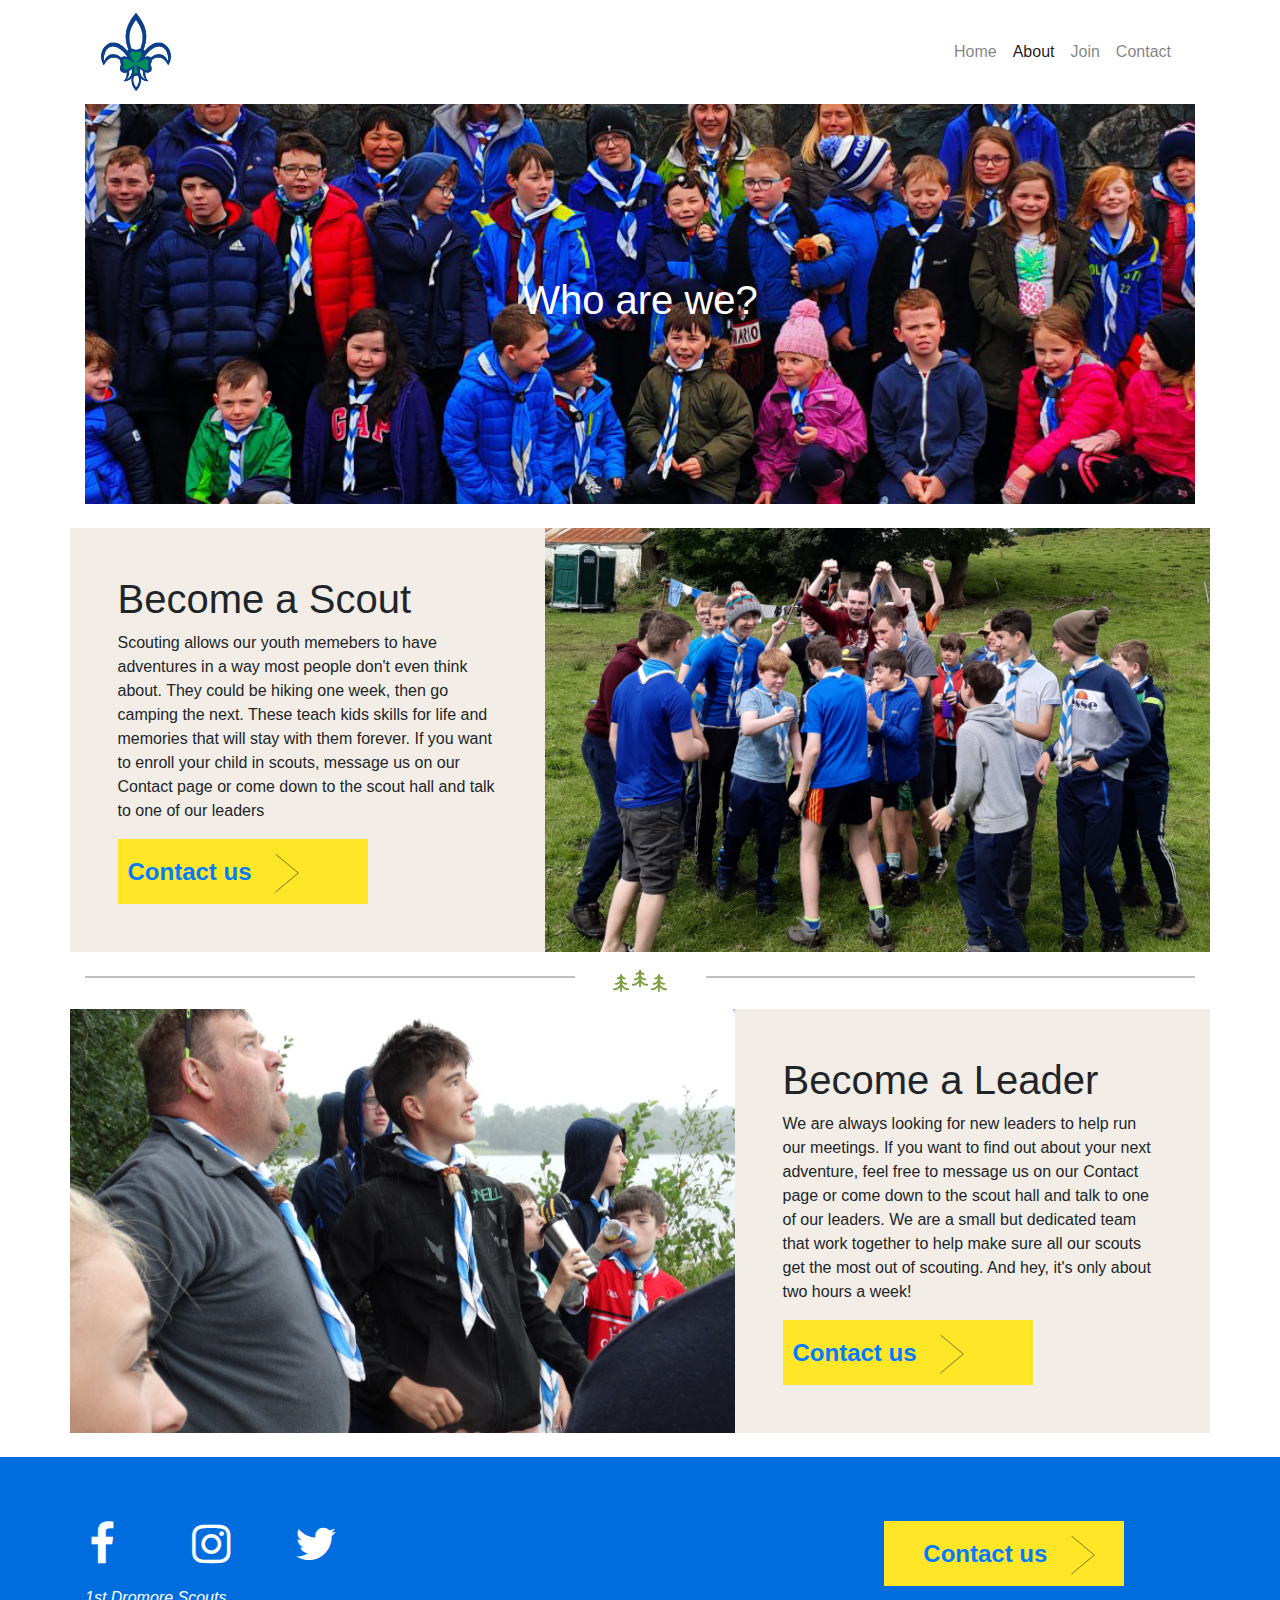
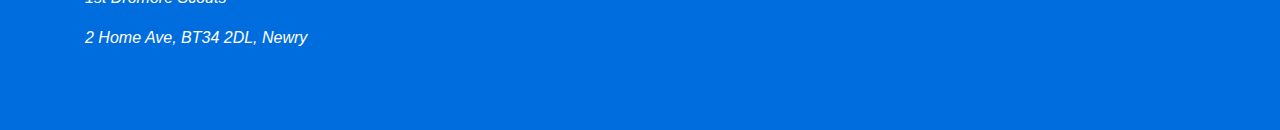
==== about.html @ 3bf7286e "Created contact page and made the about,contact and join page have the same layout" ====
<!DOCTYPE html>
<html lang='en'>

<head>
  <meta charset='UTF-8' />
  <meta name="viewport" content="width=device-width, initial-scale=1.0">
  <title>About</title>
  <!--Bootstrap-->
  <link rel="stylesheet" href="https://maxcdn.bootstrapcdn.com/bootstrap/4.0.0/css/bootstrap.min.css"
    integrity="sha384-Gn5384xqQ1aoWXA+058RXPxPg6fy4IWvTNh0E263XmFcJlSAwiGgFAW/dAiS6JXm" crossorigin="anonymous">
  <script src="https://code.jquery.com/jquery-3.2.1.slim.min.js"
    integrity="sha384-KJ3o2DKtIkvYIK3UENzmM7KCkRr/rE9/Qpg6aAZGJwFDMVNA/GpGFF93hXpG5KkN"
    crossorigin="anonymous"></script>
  <script src="https://cdnjs.cloudflare.com/ajax/libs/popper.js/1.12.9/umd/popper.min.js"
    integrity="sha384-ApNbgh9B+Y1QKtv3Rn7W3mgPxhU9K/ScQsAP7hUibX39j7fakFPskvXusvfa0b4Q"
    crossorigin="anonymous"></script>
  <script src="https://maxcdn.bootstrapcdn.com/bootstrap/4.0.0/js/bootstrap.min.js"
    integrity="sha384-JZR6Spejh4U02d8jOt6vLEHfe/JQGiRRSQQxSfFWpi1MquVdAyjUar5+76PVCmYl"
    crossorigin="anonymous"></script>
  <link rel="stylesheet" href="https://cdnjs.cloudflare.com/ajax/libs/font-awesome/4.7.0/css/font-awesome.min.css">
  <link rel='stylesheet' href='styles.css' />


</head>

<body>
  <section class="container">
    <!-- Navbar -->
    <nav class="navbar navbar-expand-lg navbar-light">
      <a class="navbar-brand" href="#">
        <img class="img-fluid" width="70px" src="images/scout-logo.png" />
      </a>

      <button class="navbar-toggler" type="button" data-toggle="collapse" data-target="#navbarSupportedContent"
        aria-controls="navbarSupportedContent" aria-expanded="false" aria-label="Toggle navigation">
        <span class="navbar-toggler-icon"></span>
      </button>

      <div class="collapse navbar-collapse navbar-right" id="navbarSupportedContent">
        <ul class="navbar-nav ml-auto">
          <li class="nav-item">
            <a class="nav-link" href="./index.html">Home</a>
          </li>
          <li class="nav-item">
            <a class="nav-link active" href="./about.html">About</a>
          </li>
          <li class="nav-item">
            <a class="nav-link" href="./join.html">Join</a>
          </li>
          <li class="nav-item">
              <a class="nav-link" href="./contact.html">Contact</a>
            </li>
        </ul>
      </div>
    </nav>
  </section>

  <section class="container">
    <div class="hero-image" style="background-image: url('images/carousel/cub-beaver-group-resize2.png');">
      <div class="hero-text">
        <h1>Who are we?</h1>
      </div>
    </div>
  </section>

</br>

  
<section class="container">
    <div class="row">
      <div class="col-sm-12 col-md-5  card-content">
        <main>
          <h1>Become a Scout</h1>
          <p>Scouting allows our youth memebers to have adventures in a way most people
            don't even
            think about. They could be hiking one week, then go camping the next. These teach kids skills for life
            and memories that will stay with them forever. If you want to enroll your child in scouts, message us on
            our Contact page or come down to the scout hall and talk to one of our leaders</p>
          <a class="contact-button" style="width:250px;height:65px" href="./contact.html">
            <span class="btn-text">Contact us</span>
            <svg xmlns="http://www.w3.org/2000/svg" xmlns:xlink="http://www.w3.org/1999/xlink" width="60px"
              height="50px" viewBox="0 0 50 80" xml:space="preserve">
              <polyline fill="none" stroke="#000000" stroke-width="1" stroke-linecap="round" stroke-linejoin="round"
                points="
                  0.375,0.375 45.63,38.087 0.375,75.8 " />
            </svg>
          </a>
        </main>
      </div>
      <div class="col-7 d-none d-md-block card-content" style="background-image: url('images/group-game-scouts.png');">
      </div>
  </section>

  <section class="container">
    <hr />
  </section>

  <section class="container">
    <div class="row">
      <div class="col-7 d-none d-md-block card-content"
        style="background-image: url('images/looking-far-in-distance.2.png');">
      </div>
      <div class="col-sm-12 col-md-5  card-content">
        <main>
          <h1>Become a Leader</h1>
          <p><span>We are always looking for new leaders to help run our meetings. If you want
              to find
              out about your next adventure, feel free to message us on our Contact page or come down to the scout
              hall and talk to one of our leaders. We are a small but dedicated team that work together to help make
              sure all our scouts get the most out of scouting. And hey, it's only about two hours a week!</p>
          <a class="contact-button" style="width:250px;height:65px" href="./contact.html">
            <span class="btn-text">Contact us</span>
            <svg xmlns="http://www.w3.org/2000/svg" xmlns:xlink="http://www.w3.org/1999/xlink" width="60px"
              height="50px" viewBox="0 0 50 80" xml:space="preserve">
              <polyline fill="none" stroke="#000000" stroke-width="1" stroke-linecap="round" stroke-linejoin="round"
                points="
                    0.375,0.375 45.63,38.087 0.375,75.8 " />
            </svg>
          </a>
        </main>
      </div>
  </section>

  </br>

  <section class="jumbotron jumbotron-fluid" style="margin-bottom: 0rem">
    <div class="container">
      <div class="row p2">


        <div class="col-1 mx-1">
          <a href="https://www.facebook.com/NewryScouts/" target="_blank" class="fa fa-facebook social-icon"></a>
        </div>
        <div class="col-1 mx-1">
          <a href="https://instagram.com/newryscouts/" target="_blank" class="fa fa-instagram social-icon"></a>
        </div>

        <div class="col-1 mx-1">
          <a href="https://twitter.com/newryscouts" target="_blank" class="fa fa-twitter social-icon"></a>
        </div>

        <div class="col-8 text-right">
          <a class="contact-button" style="width:240px;height:65px" href="./contact.html">
            <span class="btn-text">Contact us</span>
            <svg xmlns="http://www.w3.org/2000/svg" xmlns:xlink="http://www.w3.org/1999/xlink" width="60px"
              height="50px" viewBox="0 0 50 80" xml:space="preserve">
              <polyline fill="none" stroke="#000000" stroke-width="1" stroke-linecap="round" stroke-linejoin="round"
                points="
                  0.375,0.375 45.63,38.087 0.375,75.8 " />
            </svg>
          </a>
        </div>
      </div>
      <div class="row">
        <div class="col text-left">
          <p class="font-italic" style="color: #FFFFFF">1st Dromore Scouts</p>
          <p class="font-italic" style="color: #FFFFFF">2 Home Ave, BT34 2DL, Newry</p>
        </div>
      </div>
    </div>
  </section>


</body>

</html>
---- styles.css ----
body{
    font-family: Arial, Helvetica, sans-serif
}

.jumbotron{
    background-color:#006DDF !important;
}


.jumbotron .social-icon{
    color: #FFFFFF;
    font-size: 45px;
}

.jumbotron .social-icon:hover{
    color: #FFE627;
    text-decoration: none;
    
}


#join-us-scout-night-title{
    padding-bottom: 10px;
}

hr { 
    background: url("images/trees.svg") no-repeat top center;
    background-size: contain;
    display: block;
    height: 25px;
    border: 0;
    position: relative;
}

hr:before,
hr:after {
    content: '';
    display: block;
    position: absolute;
    background:silver;
    height: 2px;
    top: 8px;
}
hr:before {
    left: 0;
    right: 55%;
    margin-right: 10px;
}
hr:after {
    right: 0;
    left: 55%;
    margin-left: 10px;
}

.card-img-bottom {
    overflow: hidden;
} 



/* The hero image */
.hero-image {
    /* Set a specific height */
    height: 400px;
  
    /* Position and center the image to scale nicely on all screens */
    background-position: center;
    background-repeat: no-repeat;
    position: relative;
}

.hero-text {
    text-align: center;
    position: absolute;
    top: 50%;
    left: 50%;
    transform: translate(-50%, -50%);
    color: white;
}






.card-content{
    padding: 0;
    overflow: hidden;
    background-size: cover;
    background-position: center;  
    background-color: #F2EDE7
    
}
.card-content main { 
    padding: 10%;
    background-color: #F2EDE7;
 }


 /* .butt{
    background-color: #FFE627;
    font-weight: bold;
    border-radius:0;
    font-size: 30px;
    padding: 10px;
    padding-right: 50px;
}

.butt:hover{
    background-color: #006DDF;
} */

/* Button Animations */
.contact-button {
  -webkit-appearance: none;
  background: transparent;
  border: 0;
  outline:0;background-color:#FFE627;
  display: inline-block;
  font-weight: bold;
  border-radius:0;
  font-size: 24px;
  padding: 10px;
}

svg {
  padding: 5px;
  display: inline-block;
  vertical-align: middle;
}

.contact-button {
  left: 58%;
}

.contact-button:hover polyline,
.rigcontact-buttonht:focus polyline {
  stroke-width: 3;
}

.contact-button:active polyline {
  stroke-width: 6;
  transition: all 100ms ease-in-out;
}

polyline {
  transition: all 250ms ease-in-out;
}

.btn-text{
    text-align: center;
}

.section-cards{
    width: 14rem;
    margin-left: auto;
    margin-right: auto;
}
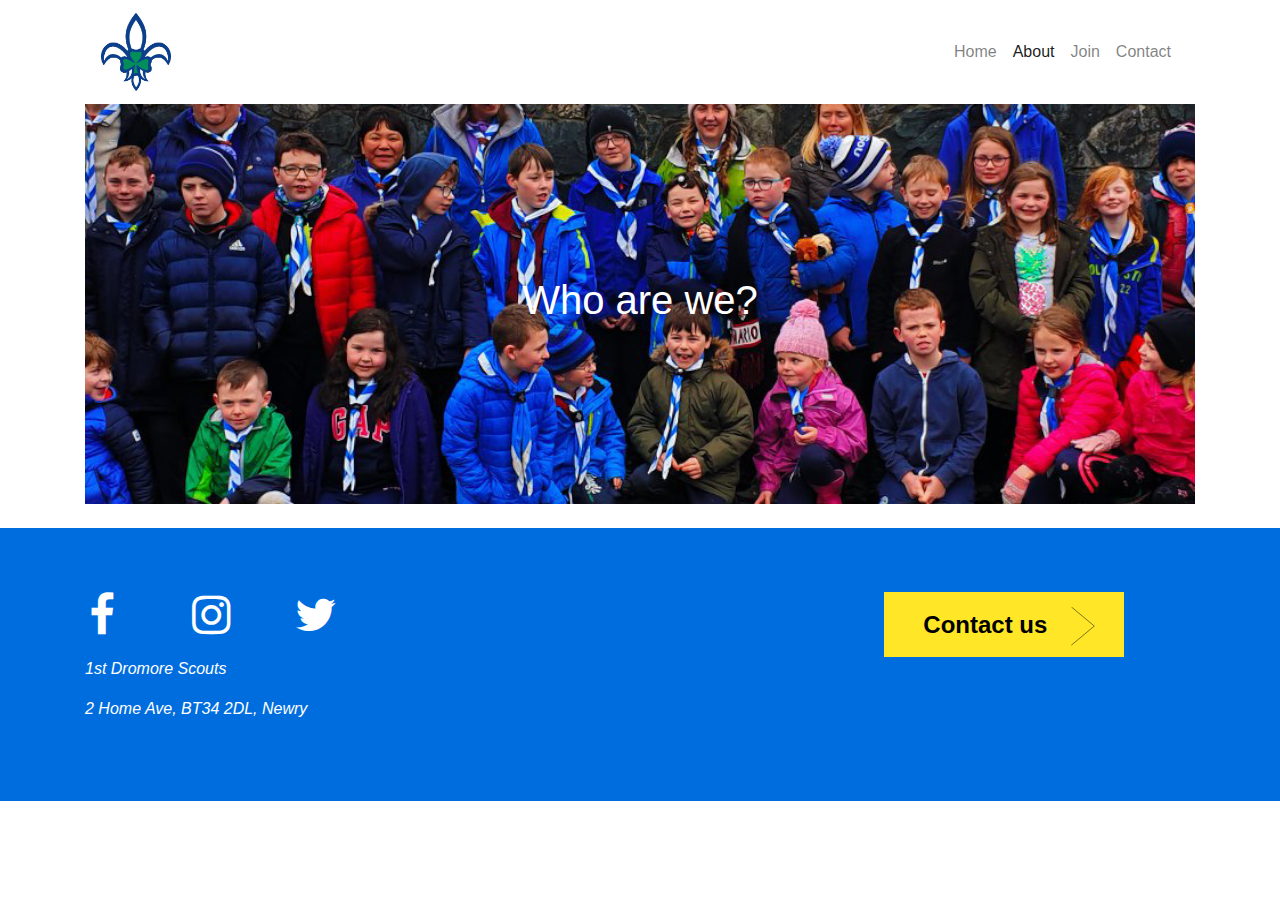
==== commit baf1a502: "Fixed css for contact-button" ====
--- a/about.html
+++ b/about.html
@@ -66,62 +66,10 @@
 </br>
 
   
-<section class="container">
-    <div class="row">
-      <div class="col-sm-12 col-md-5  card-content">
-        <main>
-          <h1>Become a Scout</h1>
-          <p>Scouting allows our youth memebers to have adventures in a way most people
-            don't even
-            think about. They could be hiking one week, then go camping the next. These teach kids skills for life
-            and memories that will stay with them forever. If you want to enroll your child in scouts, message us on
-            our Contact page or come down to the scout hall and talk to one of our leaders</p>
-          <a class="contact-button" style="width:250px;height:65px" href="./contact.html">
-            <span class="btn-text">Contact us</span>
-            <svg xmlns="http://www.w3.org/2000/svg" xmlns:xlink="http://www.w3.org/1999/xlink" width="60px"
-              height="50px" viewBox="0 0 50 80" xml:space="preserve">
-              <polyline fill="none" stroke="#000000" stroke-width="1" stroke-linecap="round" stroke-linejoin="round"
-                points="
-                  0.375,0.375 45.63,38.087 0.375,75.8 " />
-            </svg>
-          </a>
-        </main>
-      </div>
-      <div class="col-7 d-none d-md-block card-content" style="background-image: url('images/group-game-scouts.png');">
-      </div>
-  </section>
 
-  <section class="container">
-    <hr />
-  </section>
 
-  <section class="container">
-    <div class="row">
-      <div class="col-7 d-none d-md-block card-content"
-        style="background-image: url('images/looking-far-in-distance.2.png');">
-      </div>
-      <div class="col-sm-12 col-md-5  card-content">
-        <main>
-          <h1>Become a Leader</h1>
-          <p><span>We are always looking for new leaders to help run our meetings. If you want
-              to find
-              out about your next adventure, feel free to message us on our Contact page or come down to the scout
-              hall and talk to one of our leaders. We are a small but dedicated team that work together to help make
-              sure all our scouts get the most out of scouting. And hey, it's only about two hours a week!</p>
-          <a class="contact-button" style="width:250px;height:65px" href="./contact.html">
-            <span class="btn-text">Contact us</span>
-            <svg xmlns="http://www.w3.org/2000/svg" xmlns:xlink="http://www.w3.org/1999/xlink" width="60px"
-              height="50px" viewBox="0 0 50 80" xml:space="preserve">
-              <polyline fill="none" stroke="#000000" stroke-width="1" stroke-linecap="round" stroke-linejoin="round"
-                points="
-                    0.375,0.375 45.63,38.087 0.375,75.8 " />
-            </svg>
-          </a>
-        </main>
-      </div>
-  </section>
 
-  </br>
+
 
   <section class="jumbotron jumbotron-fluid" style="margin-bottom: 0rem">
     <div class="container">
--- a/styles.css
+++ b/styles.css
@@ -121,6 +121,13 @@
   border-radius:0;
   font-size: 24px;
   padding: 10px;
+  color: black;
+  left: 58%;
+}
+
+.contact-button:hover{
+    color: black;
+    text-decoration-line: none;
 }
 
 svg {
@@ -129,9 +136,6 @@
   vertical-align: middle;
 }
 
-.contact-button {
-  left: 58%;
-}
 
 .contact-button:hover polyline,
 .rigcontact-buttonht:focus polyline {
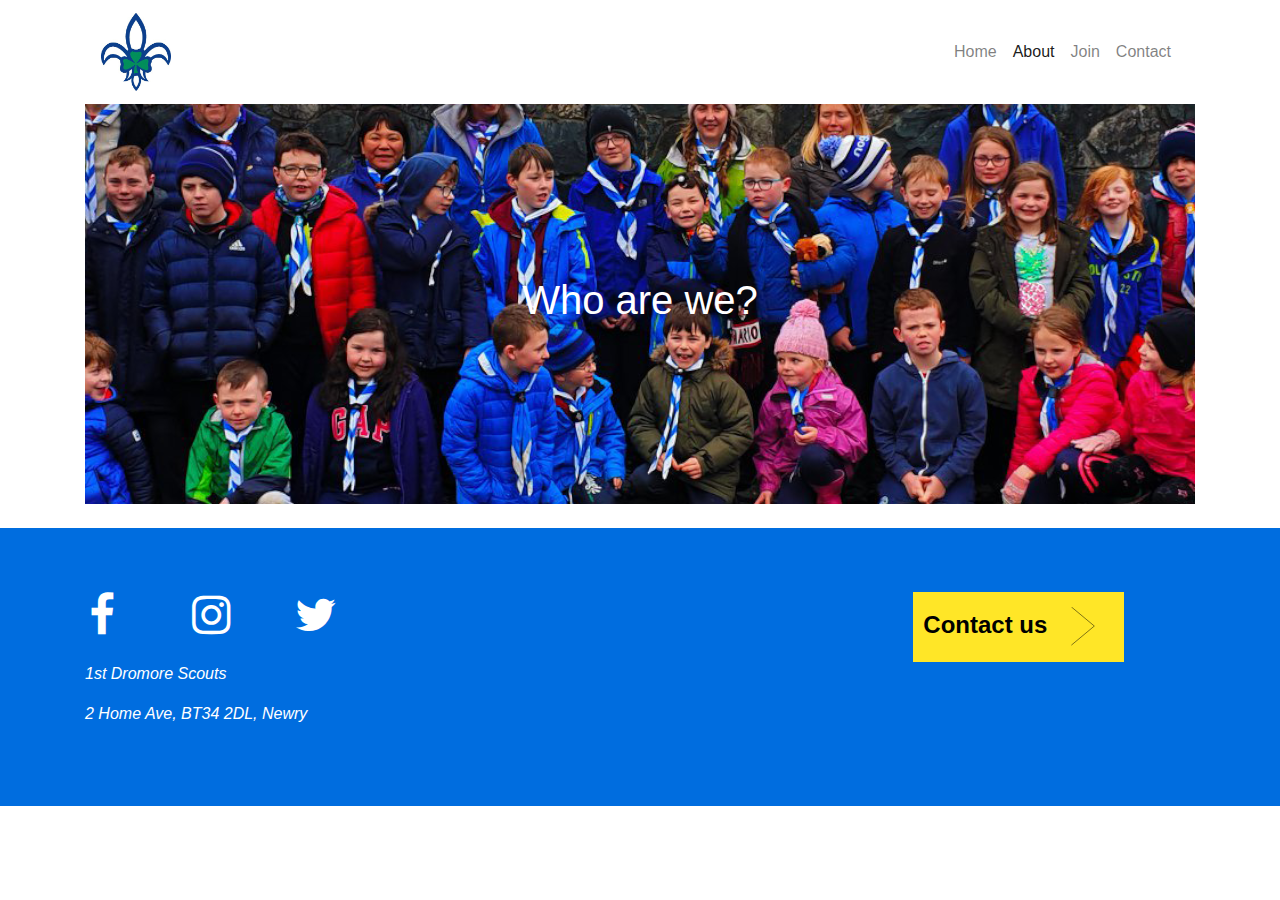
==== commit ee09a7cc: "Fixed contact-button layout to me more responsive in mobile" ====
--- a/about.html
+++ b/about.html
@@ -88,7 +88,7 @@
         </div>
 
         <div class="col-8 text-right">
-          <a class="contact-button" style="width:240px;height:65px" href="./contact.html">
+          <a class="contact-button" href="./contact.html">
             <span class="btn-text">Contact us</span>
             <svg xmlns="http://www.w3.org/2000/svg" xmlns:xlink="http://www.w3.org/1999/xlink" width="60px"
               height="50px" viewBox="0 0 50 80" xml:space="preserve">
--- a/styles.css
+++ b/styles.css
@@ -96,26 +96,13 @@
     background-color: #F2EDE7;
  }
 
-
- /* .butt{
-    background-color: #FFE627;
-    font-weight: bold;
-    border-radius:0;
-    font-size: 30px;
-    padding: 10px;
-    padding-right: 50px;
-}
-
-.butt:hover{
-    background-color: #006DDF;
-} */
-
 /* Button Animations */
 .contact-button {
   -webkit-appearance: none;
   background: transparent;
   border: 0;
-  outline:0;background-color:#FFE627;
+  outline:0;
+  background-color:#FFE627;
   display: inline-block;
   font-weight: bold;
   border-radius:0;
@@ -159,4 +146,6 @@
     width: 14rem;
     margin-left: auto;
     margin-right: auto;
-}+}
+
+/* Button animcation ends */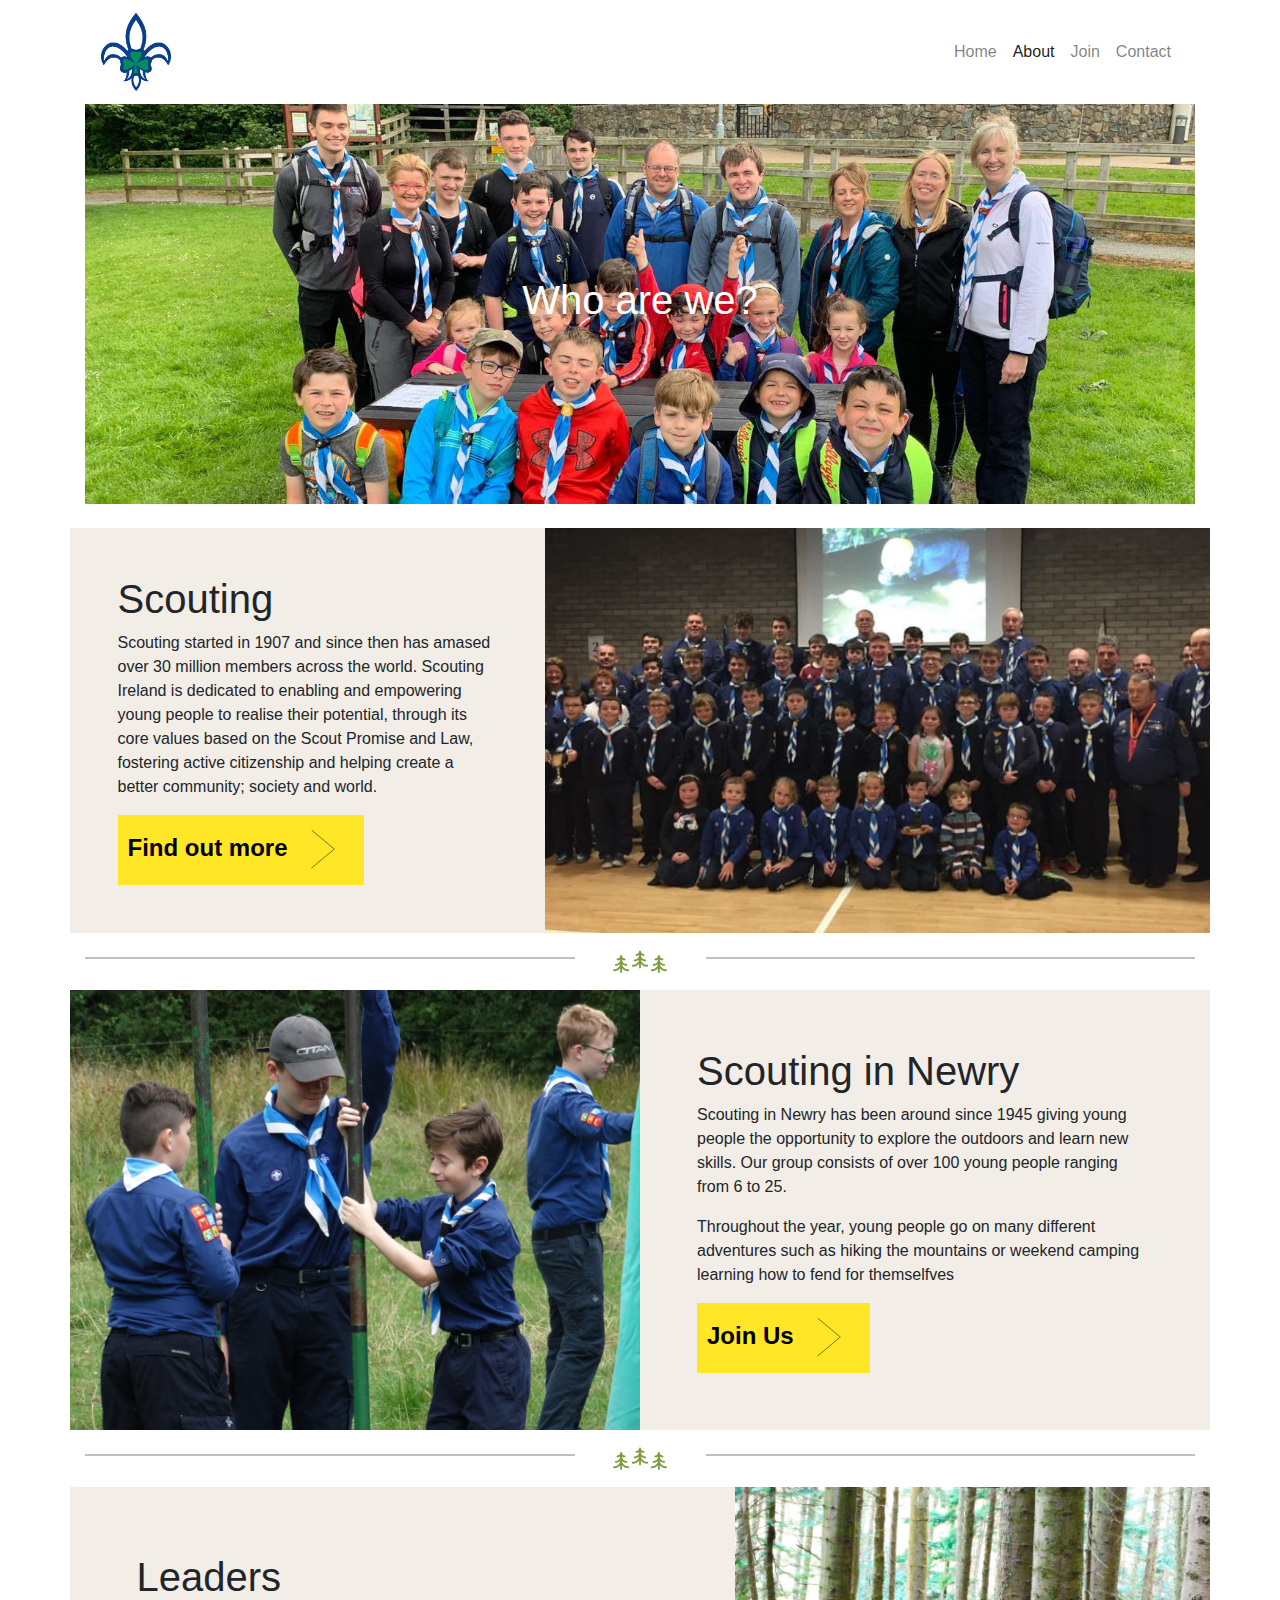
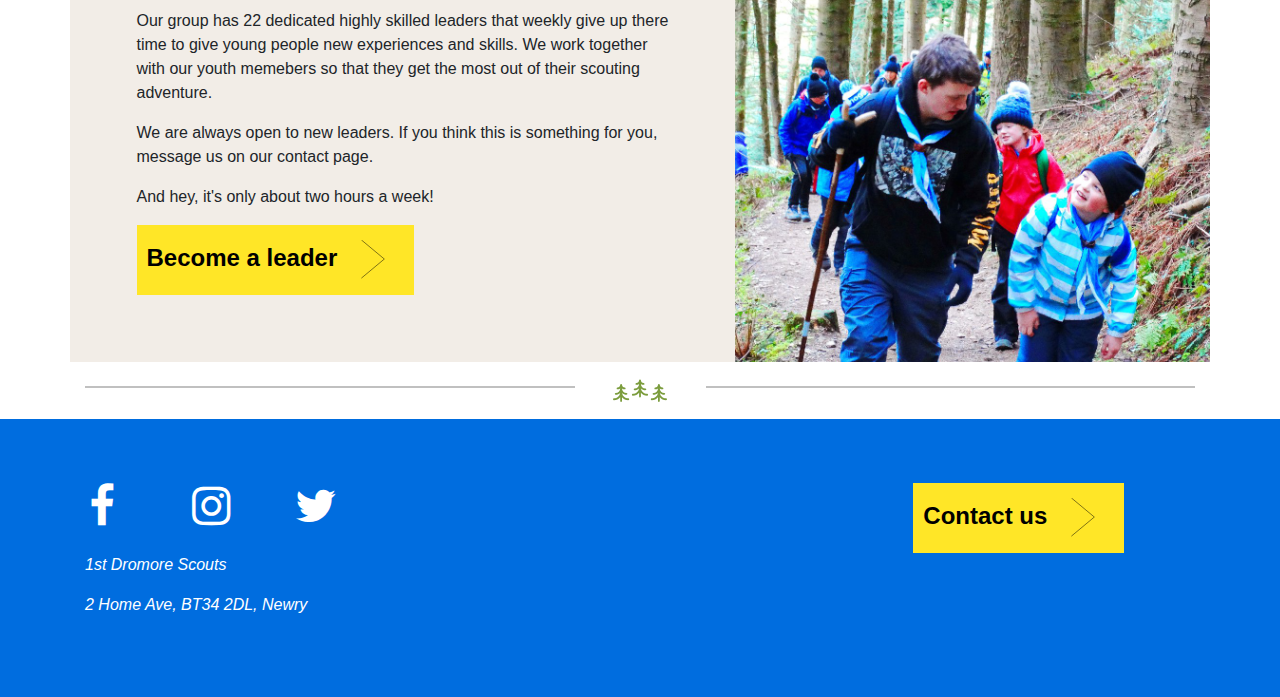
==== commit 362cd1e0: "Did work on about us page. Nearly done" ====
--- a/about.html
+++ b/about.html
@@ -48,24 +48,119 @@
             <a class="nav-link" href="./join.html">Join</a>
           </li>
           <li class="nav-item">
-              <a class="nav-link" href="./contact.html">Contact</a>
-            </li>
+            <a class="nav-link" href="./contact.html">Contact</a>
+          </li>
         </ul>
       </div>
     </nav>
   </section>
 
   <section class="container">
-    <div class="hero-image" style="background-image: url('images/carousel/cub-beaver-group-resize2.png');">
+    <div class="hero-image" style="background-image: url('images/beaver-group-photo.png');">
       <div class="hero-text">
         <h1>Who are we?</h1>
       </div>
     </div>
   </section>
 
-</br>
-
-  
+  </br>
+
+  <section class="container">
+    <div class="row">
+      
+      <div class="col-sm-12 col-md-5  card-content">
+        <main>
+          <h1>Scouting</h1>
+          <p>Scouting started in 1907 and since then has amased over 30 million members across the world. Scouting
+            Ireland is dedicated to enabling and empowering
+            young people to realise their potential, through its core values based on the Scout Promise and Law,
+            fostering active citizenship and helping
+            create a better community; society and world. </p>
+          <p></p>
+          <a class="contact-button" href="https://www.scouts.ie/about/Mission%20and%20Aim/">
+            <span class="btn-text">Find out more</span>
+            <svg xmlns="http://www.w3.org/2000/svg" xmlns:xlink="http://www.w3.org/1999/xlink" width="60px"
+              height="50px" viewBox="0 0 50 80" xml:space="preserve">
+              <polyline fill="none" stroke="#000000" stroke-width="1" stroke-linecap="round" stroke-linejoin="round"
+                points="
+                  0.375,0.375 45.63,38.087 0.375,75.8 " />
+            </svg>
+          </a>
+        </main>
+      </div>
+      <div class="col-md-7 d-none d-md-block card-content"
+        style="background-image: url('images/troop-photo.png');min-width: 200px;">
+      </div>
+  </section>
+
+  <section class="container">
+  <hr/>
+    </section>
+
+    <section class="container">
+      <div class="row">
+        <div class="col-md-6 d-none d-md-block card-content"
+          style="background-image: url('images/doing-work-scouts-tent.png');">
+        </div>
+        <div class="col-sm-12 col-md-6  card-content">
+          <main>
+            <h1>Scouting in Newry</h1>
+            <p>Scouting in Newry has been around since 1945 giving young people the opportunity
+            to explore the outdoors and learn new skills. Our group consists of over 100 young 
+            people ranging from 6 to 25.</p>
+
+            <p>Throughout the year, young people go on many different adventures such as hiking the
+               mountains or weekend camping learning how to fend for themselfves </p>
+            <a class="contact-button" href="./join.html">
+              <span class="btn-text">Join Us</span>
+              <svg xmlns="http://www.w3.org/2000/svg" xmlns:xlink="http://www.w3.org/1999/xlink" width="60px"
+                height="50px" viewBox="0 0 50 80" xml:space="preserve">
+                <polyline fill="none" stroke="#000000" stroke-width="1" stroke-linecap="round" stroke-linejoin="round"
+                  points="
+                        0.375,0.375 45.63,38.087 0.375,75.8 " />
+              </svg>
+            </a>
+          </main>
+        </div>
+        
+    </section>
+
+    <section class="container">
+        <hr/>
+          </section>
+      
+          <section class="container">
+            <div class="row">
+              
+              <div class="col-sm-12 col-md-7 card-content">
+                <main>
+                  <h1>Leaders</h1>
+                  <p>Our group has 22 dedicated highly skilled leaders that weekly give up there time to give young people new experiences and skills. We 
+                    work together with our youth memebers so that they get the most out of their scouting adventure.                
+                  </p>
+                  <p>We are always open to new leaders. If you think this is something for you, message us on our contact page.</p>
+                  <p>And hey, it's only about two hours a week!</p>
+                  <a class="contact-button" href="./contact.html">
+                    <span class="btn-text">Become a leader</span>
+                    <svg xmlns="http://www.w3.org/2000/svg" xmlns:xlink="http://www.w3.org/1999/xlink" width="60px"
+                      height="50px" viewBox="0 0 50 80" xml:space="preserve">
+                      <polyline fill="none" stroke="#000000" stroke-width="1" stroke-linecap="round" stroke-linejoin="round"
+                        points="
+                              0.375,0.375 45.63,38.087 0.375,75.8 " />
+                    </svg>
+                  </a>
+                </main>
+              </div>
+              <div class="col-sm-12 col-md-5 card-content"
+                style="background-image: url('images/leader-walking-with-beaver.png');min-height:200px;">
+              </div>
+          </section>
+
+  <section class="container">
+    <hr />
+  </section>
+
+
 
 
 
--- a/styles.css
+++ b/styles.css
@@ -79,16 +79,12 @@
 }
 
 
-
-
-
-
 .card-content{
     padding: 0;
     overflow: hidden;
     background-size: cover;
     background-position: center;  
-    background-color: #F2EDE7
+    background-color: #F2EDE7;
     
 }
 .card-content main { 
@@ -148,4 +144,4 @@
     margin-right: auto;
 }
 
-/* Button animcation ends */+/* Button animcation ends */
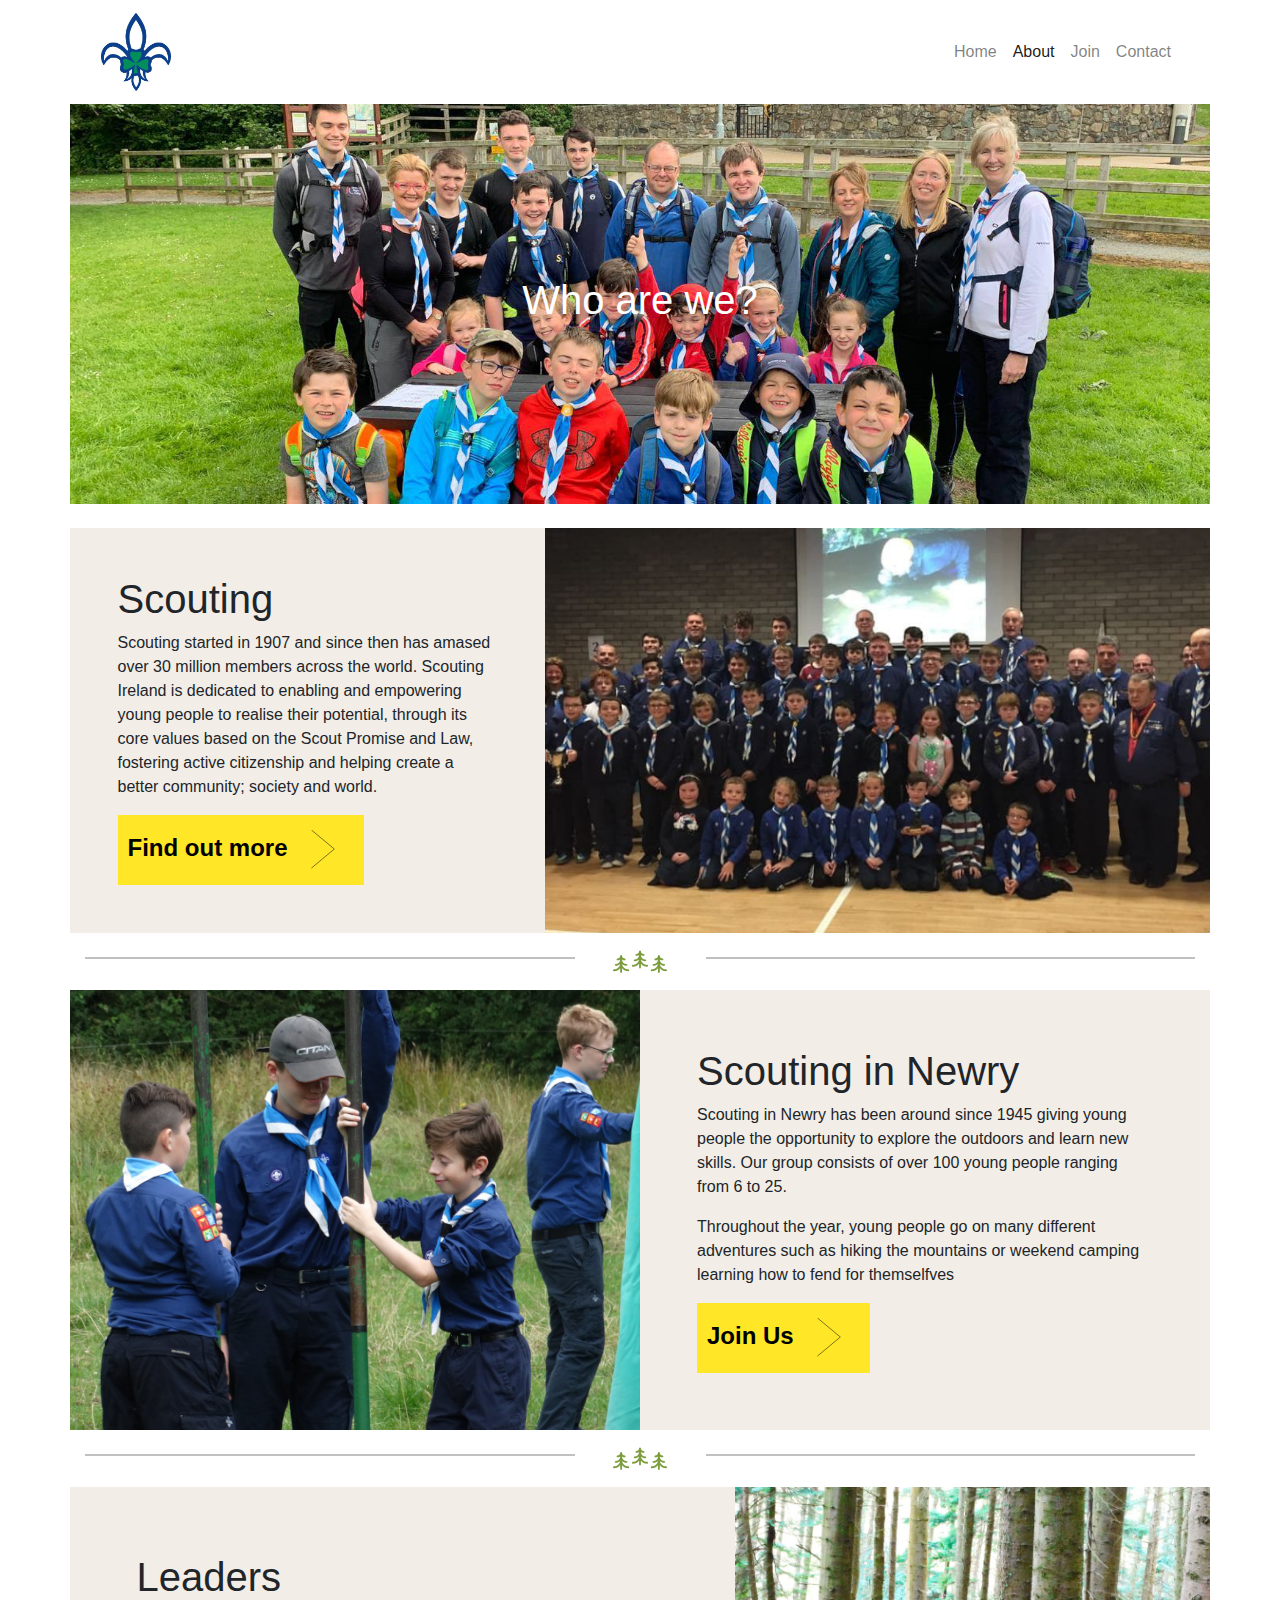
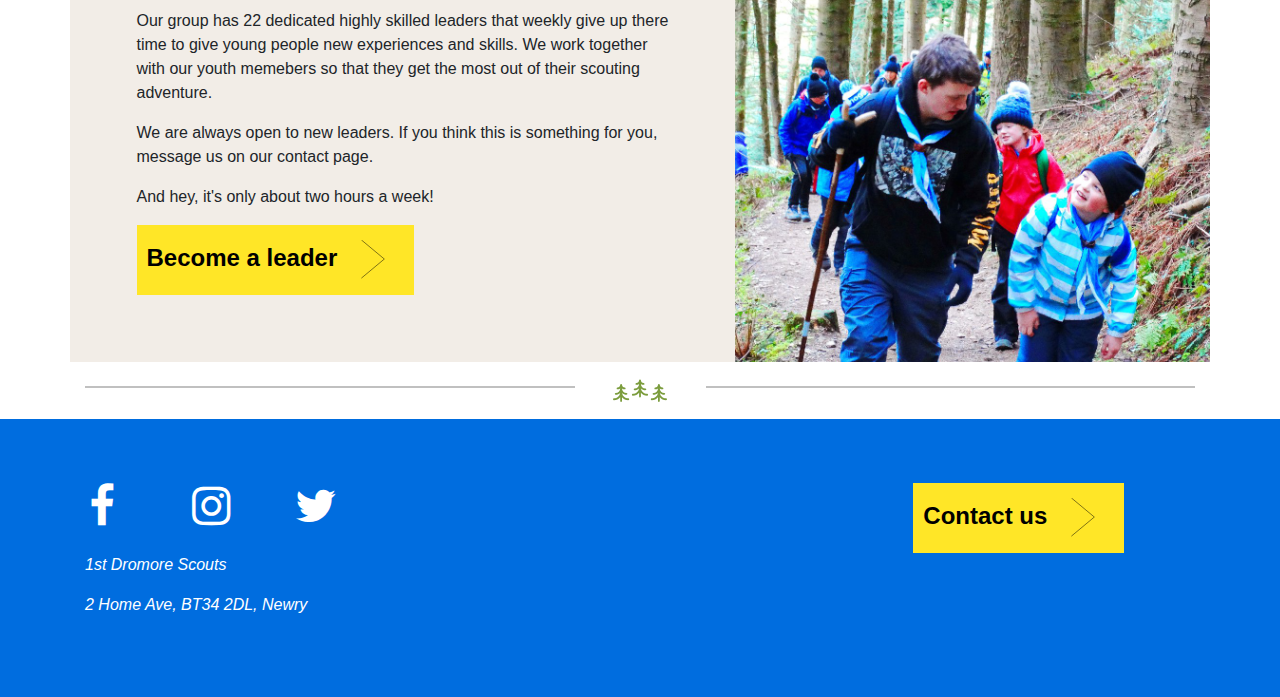
==== commit c84b41c0: "Made no padding on hero container to match body" ====
--- a/about.html
+++ b/about.html
@@ -55,7 +55,7 @@
     </nav>
   </section>
 
-  <section class="container">
+  <section class="container hero-container">
     <div class="hero-image" style="background-image: url('images/beaver-group-photo.png');">
       <div class="hero-text">
         <h1>Who are we?</h1>
--- a/styles.css
+++ b/styles.css
@@ -78,6 +78,10 @@
     color: white;
 }
 
+.hero-container{
+    padding:0;
+}
+
 
 .card-content{
     padding: 0;
@@ -85,11 +89,11 @@
     background-size: cover;
     background-position: center;  
     background-color: #F2EDE7;
+
     
 }
 .card-content main { 
     padding: 10%;
-    background-color: #F2EDE7;
  }
 
 /* Button Animations */
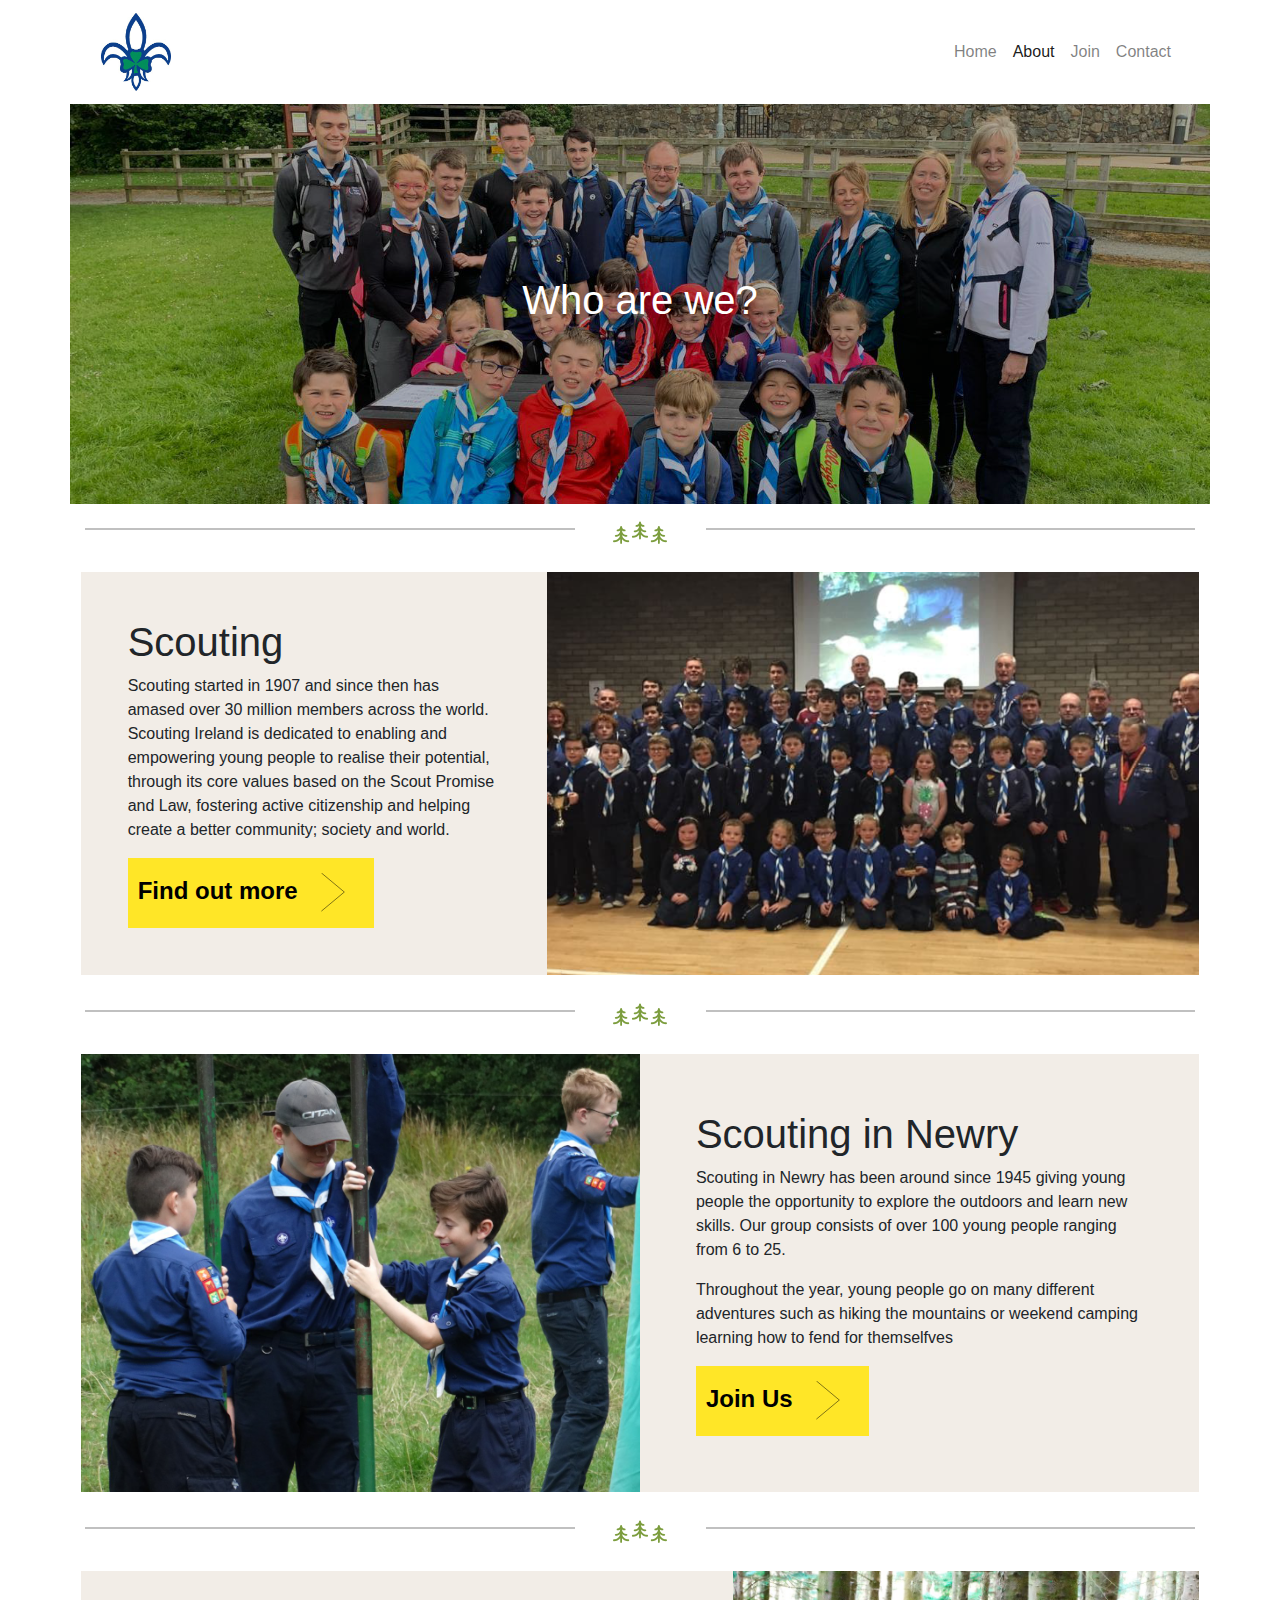
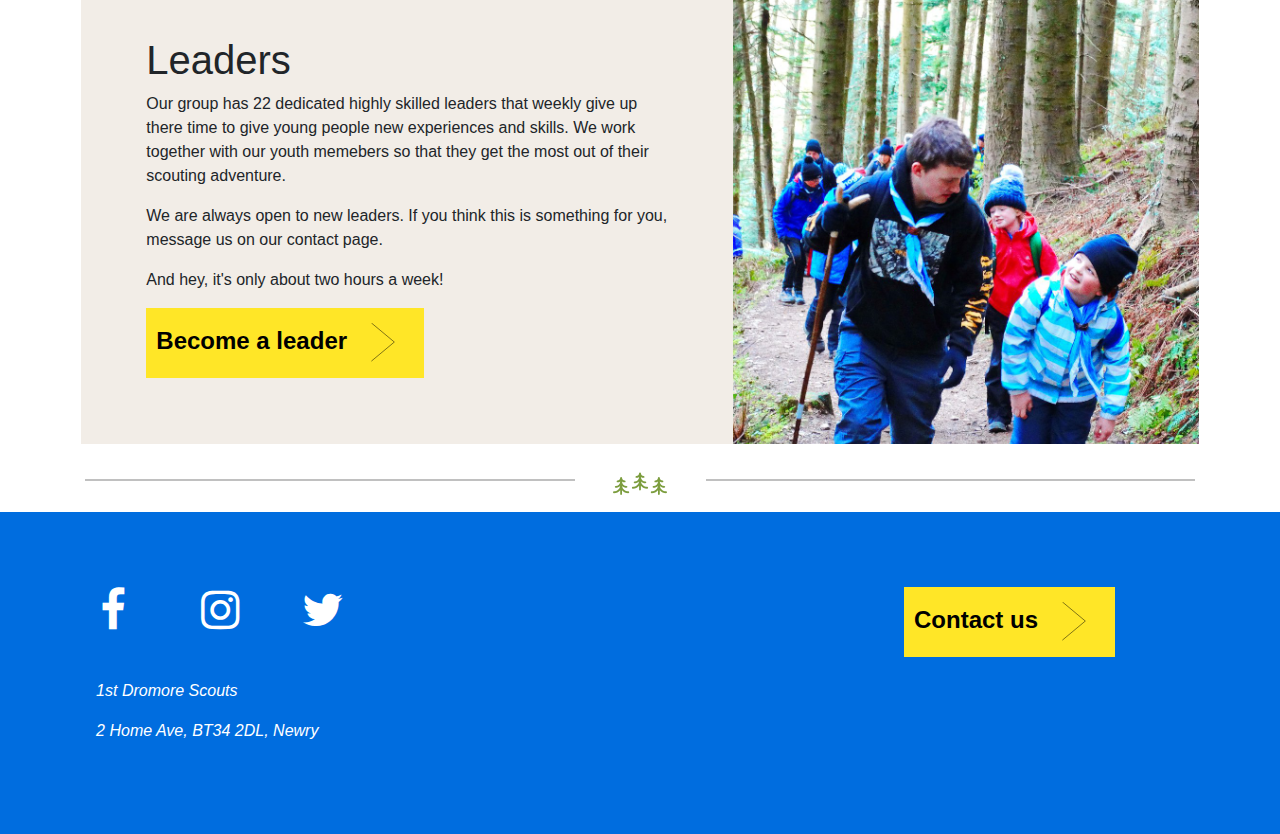
==== commit 0fc23983: "Completed index page and think website is nearly done. Passing off to other leaders for approval" ====
--- a/about.html
+++ b/about.html
@@ -24,50 +24,54 @@
 </head>
 
 <body>
-  <section class="container">
-    <!-- Navbar -->
-    <nav class="navbar navbar-expand-lg navbar-light">
-      <a class="navbar-brand" href="#">
-        <img class="img-fluid" width="70px" src="images/scout-logo.png" />
-      </a>
-
-      <button class="navbar-toggler" type="button" data-toggle="collapse" data-target="#navbarSupportedContent"
-        aria-controls="navbarSupportedContent" aria-expanded="false" aria-label="Toggle navigation">
-        <span class="navbar-toggler-icon"></span>
-      </button>
-
-      <div class="collapse navbar-collapse navbar-right" id="navbarSupportedContent">
-        <ul class="navbar-nav ml-auto">
-          <li class="nav-item">
-            <a class="nav-link" href="./index.html">Home</a>
-          </li>
-          <li class="nav-item">
-            <a class="nav-link active" href="./about.html">About</a>
-          </li>
-          <li class="nav-item">
-            <a class="nav-link" href="./join.html">Join</a>
-          </li>
-          <li class="nav-item">
-            <a class="nav-link" href="./contact.html">Contact</a>
-          </li>
-        </ul>
-      </div>
-    </nav>
-  </section>
+    <section class="container">
+        <!-- Navbar -->
+        <nav class="navbar navbar-expand-lg navbar-light">
+          <a class="navbar-brand" href="#">
+            <img class="img-fluid" width="70px" src="images/scout-logo.png" />
+          </a>
+    
+          <button class="navbar-toggler" type="button" data-toggle="collapse" data-target="#navbarSupportedContent"
+            aria-controls="navbarSupportedContent" aria-expanded="false" aria-label="Toggle navigation">
+            <span class="navbar-toggler-icon"></span>
+          </button>
+    
+          <div class="collapse navbar-collapse navbar-right" id="navbarSupportedContent">
+            <ul class="navbar-nav ml-auto">
+              <li class="nav-item">
+                <a class="nav-link" href="./index.html">Home</a>
+              </li>
+              <li class="nav-item">
+                <a class="nav-link active" href="./about.html">About</a>
+              </li>
+              <li class="nav-item">
+                <a class="nav-link" href="./join.html">Join</a>
+              </li>
+              <li class="nav-item">
+                <a class="nav-link" href="./contact.html">Contact</a>
+              </li>
+            </ul>
+          </div>
+        </nav>
+      </section>
 
   <section class="container hero-container">
     <div class="hero-image" style="background-image: url('images/beaver-group-photo.png');">
       <div class="hero-text">
         <h1>Who are we?</h1>
       </div>
+      <div class="hero__overlay"></div>
+
     </div>
   </section>
 
-  </br>
+  <section class="container">
+    <hr />
+  </section>
 
   <section class="container">
     <div class="row">
-      
+
       <div class="col-sm-12 col-md-5  card-content">
         <main>
           <h1>Scouting</h1>
@@ -94,67 +98,69 @@
   </section>
 
   <section class="container">
-  <hr/>
-    </section>
-
-    <section class="container">
-      <div class="row">
-        <div class="col-md-6 d-none d-md-block card-content"
-          style="background-image: url('images/doing-work-scouts-tent.png');">
-        </div>
-        <div class="col-sm-12 col-md-6  card-content">
-          <main>
-            <h1>Scouting in Newry</h1>
-            <p>Scouting in Newry has been around since 1945 giving young people the opportunity
-            to explore the outdoors and learn new skills. Our group consists of over 100 young 
+    <hr />
+  </section>
+
+  <section class="container">
+    <div class="row">
+      <div class="col-md-6 d-none d-md-block card-content"
+        style="background-image: url('images/doing-work-scouts-tent.png');">
+      </div>
+      <div class="col-sm-12 col-md-6  card-content">
+        <main>
+          <h1>Scouting in Newry</h1>
+          <p>Scouting in Newry has been around since 1945 giving young people the opportunity
+            to explore the outdoors and learn new skills. Our group consists of over 100 young
             people ranging from 6 to 25.</p>
 
-            <p>Throughout the year, young people go on many different adventures such as hiking the
-               mountains or weekend camping learning how to fend for themselfves </p>
-            <a class="contact-button" href="./join.html">
-              <span class="btn-text">Join Us</span>
-              <svg xmlns="http://www.w3.org/2000/svg" xmlns:xlink="http://www.w3.org/1999/xlink" width="60px"
-                height="50px" viewBox="0 0 50 80" xml:space="preserve">
-                <polyline fill="none" stroke="#000000" stroke-width="1" stroke-linecap="round" stroke-linejoin="round"
-                  points="
+          <p>Throughout the year, young people go on many different adventures such as hiking the
+            mountains or weekend camping learning how to fend for themselfves </p>
+          <a class="contact-button" href="./join.html">
+            <span class="btn-text">Join Us</span>
+            <svg xmlns="http://www.w3.org/2000/svg" xmlns:xlink="http://www.w3.org/1999/xlink" width="60px"
+              height="50px" viewBox="0 0 50 80" xml:space="preserve">
+              <polyline fill="none" stroke="#000000" stroke-width="1" stroke-linecap="round" stroke-linejoin="round"
+                points="
                         0.375,0.375 45.63,38.087 0.375,75.8 " />
-              </svg>
-            </a>
-          </main>
-        </div>
-        
-    </section>
-
-    <section class="container">
-        <hr/>
-          </section>
-      
-          <section class="container">
-            <div class="row">
-              
-              <div class="col-sm-12 col-md-7 card-content">
-                <main>
-                  <h1>Leaders</h1>
-                  <p>Our group has 22 dedicated highly skilled leaders that weekly give up there time to give young people new experiences and skills. We 
-                    work together with our youth memebers so that they get the most out of their scouting adventure.                
-                  </p>
-                  <p>We are always open to new leaders. If you think this is something for you, message us on our contact page.</p>
-                  <p>And hey, it's only about two hours a week!</p>
-                  <a class="contact-button" href="./contact.html">
-                    <span class="btn-text">Become a leader</span>
-                    <svg xmlns="http://www.w3.org/2000/svg" xmlns:xlink="http://www.w3.org/1999/xlink" width="60px"
-                      height="50px" viewBox="0 0 50 80" xml:space="preserve">
-                      <polyline fill="none" stroke="#000000" stroke-width="1" stroke-linecap="round" stroke-linejoin="round"
-                        points="
+            </svg>
+          </a>
+        </main>
+      </div>
+
+  </section>
+
+  <section class="container">
+    <hr />
+  </section>
+
+  <section class="container">
+    <div class="row">
+
+      <div class="col-sm-12 col-md-7 card-content">
+        <main>
+          <h1>Leaders</h1>
+          <p>Our group has 22 dedicated highly skilled leaders that weekly give up there time to give young people new
+            experiences and skills. We
+            work together with our youth memebers so that they get the most out of their scouting adventure.
+          </p>
+          <p>We are always open to new leaders. If you think this is something for you, message us on our contact page.
+          </p>
+          <p>And hey, it's only about two hours a week!</p>
+          <a class="contact-button" href="./contact.html">
+            <span class="btn-text">Become a leader</span>
+            <svg xmlns="http://www.w3.org/2000/svg" xmlns:xlink="http://www.w3.org/1999/xlink" width="60px"
+              height="50px" viewBox="0 0 50 80" xml:space="preserve">
+              <polyline fill="none" stroke="#000000" stroke-width="1" stroke-linecap="round" stroke-linejoin="round"
+                points="
                               0.375,0.375 45.63,38.087 0.375,75.8 " />
-                    </svg>
-                  </a>
-                </main>
-              </div>
-              <div class="col-sm-12 col-md-5 card-content"
-                style="background-image: url('images/leader-walking-with-beaver.png');min-height:200px;">
-              </div>
-          </section>
+            </svg>
+          </a>
+        </main>
+      </div>
+      <div class="col-sm-12 col-md-5 card-content"
+        style="background-image: url('images/leader-walking-with-beaver.png');min-height:200px;">
+      </div>
+  </section>
 
   <section class="container">
     <hr />
--- a/styles.css
+++ b/styles.css
@@ -76,12 +76,22 @@
     left: 50%;
     transform: translate(-50%, -50%);
     color: white;
+    z-index: 100;
+
 }
 
 .hero-container{
     padding:0;
 }
 
+.hero__overlay {
+    position: absolute;
+    left: 0;
+    top: 0;
+    width: 100%;
+    height: 100%;
+    background-color: rgba(0, 0, 0, 0.3);
+}
 
 .card-content{
     padding: 0;
@@ -149,3 +159,12 @@
 }
 
 /* Button animcation ends */
+
+@media only screen and (min-width: 600px) {
+    .row {
+      padding:1%;
+    }
+  }
+
+
+
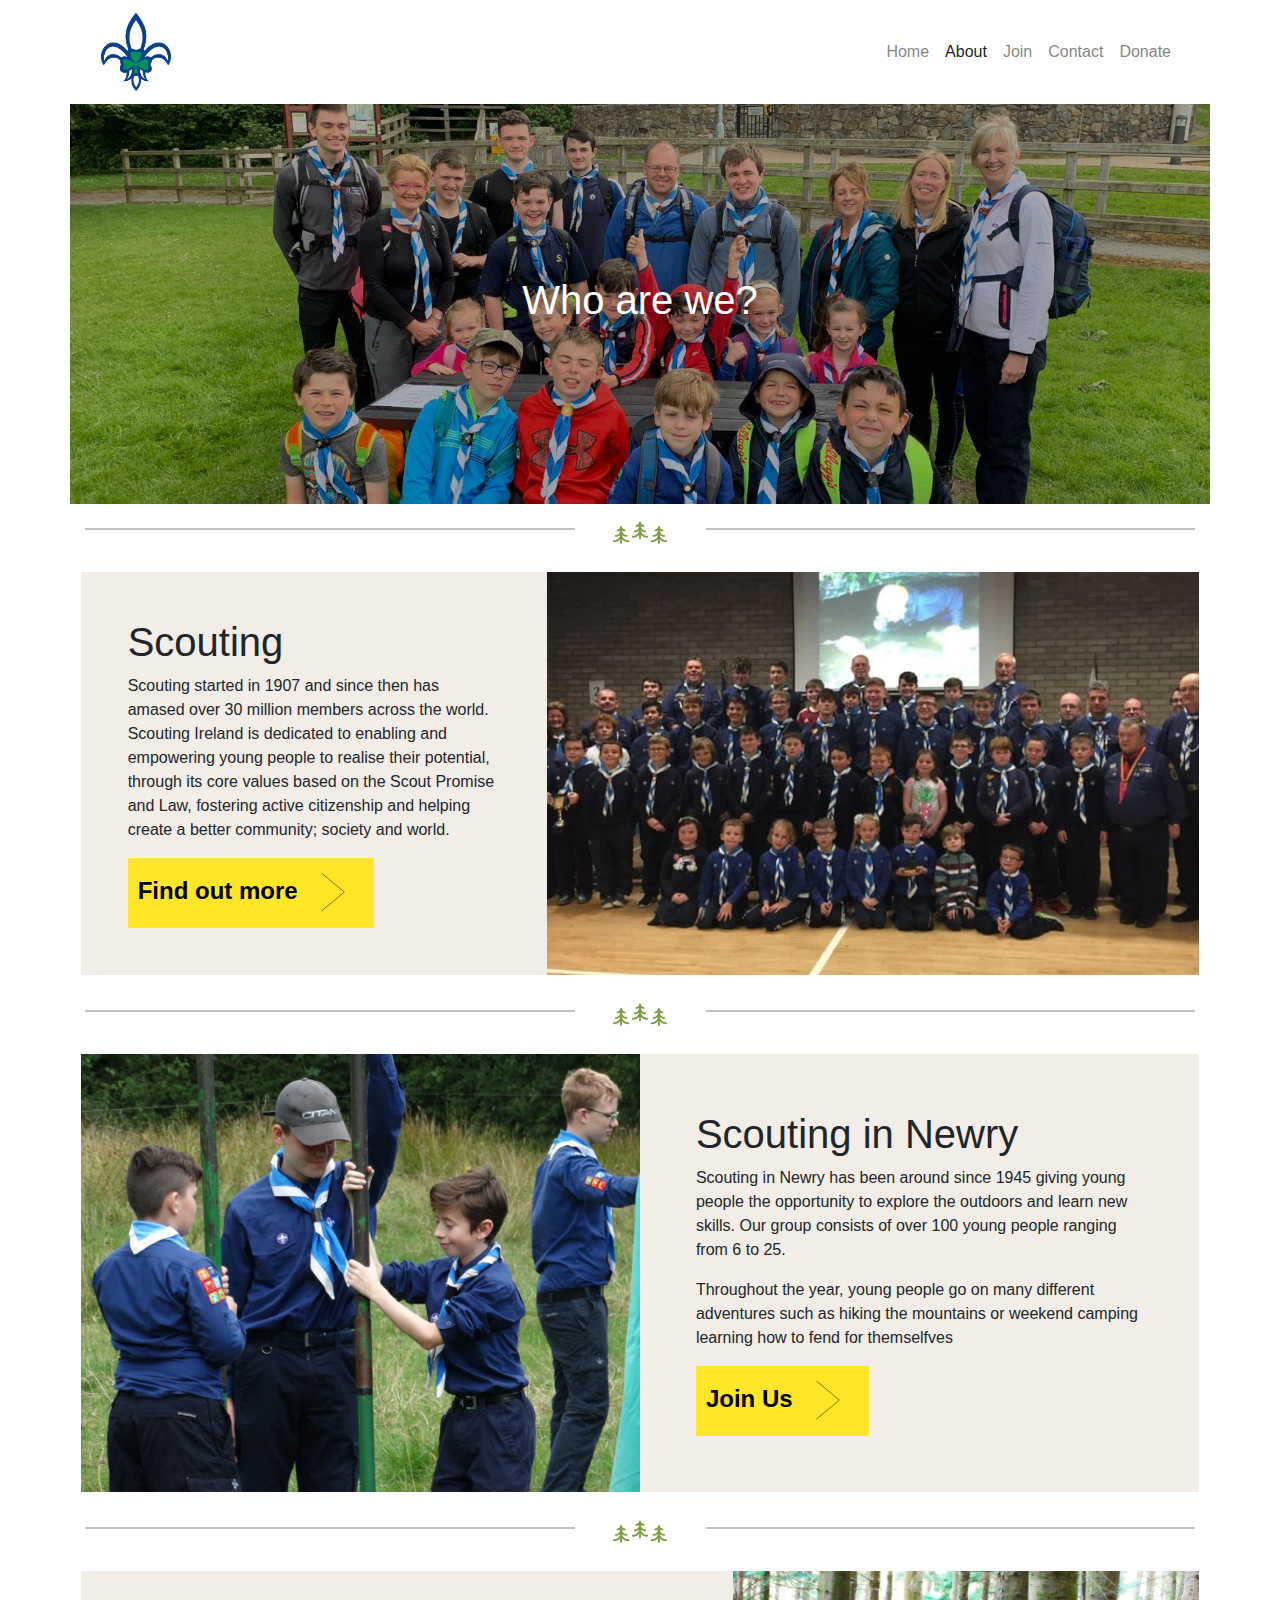
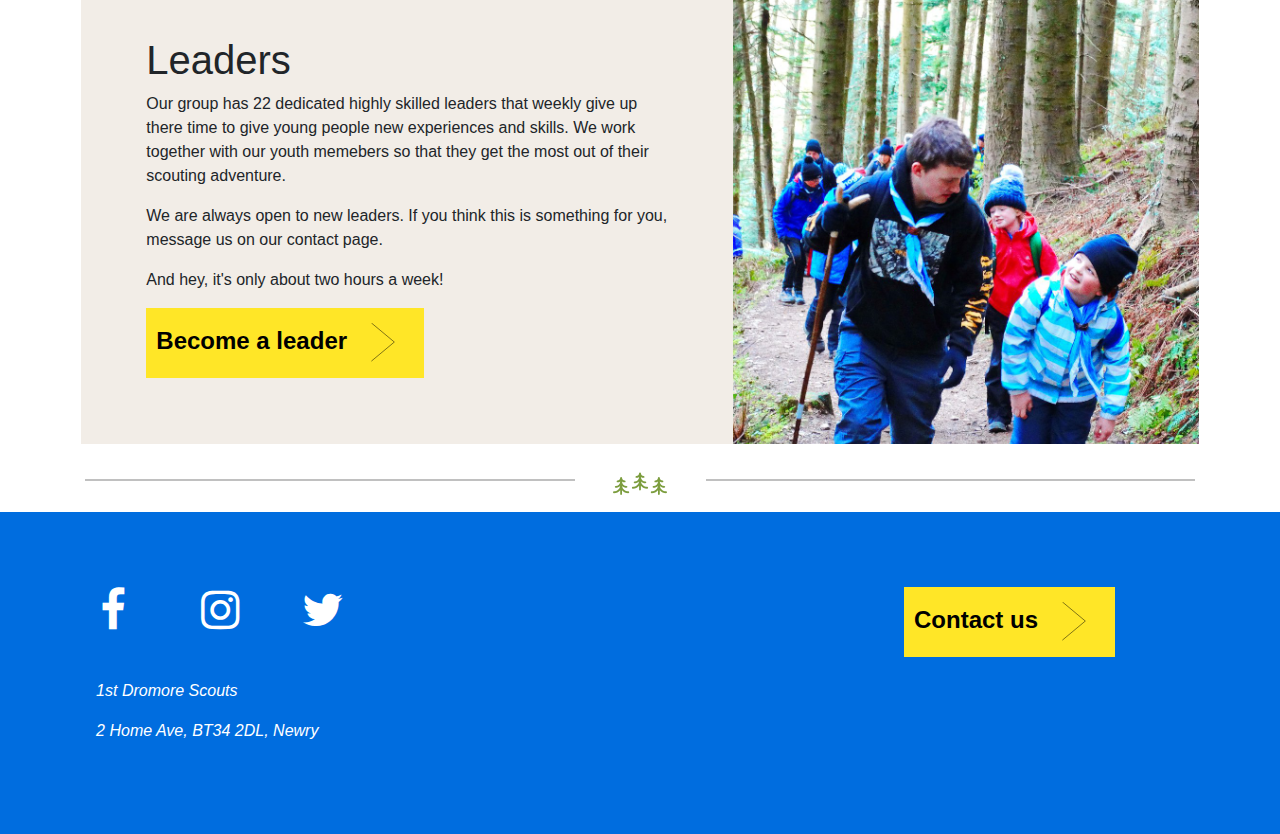
==== commit 8f1b650a: "Added donate page" ====
--- a/about.html
+++ b/about.html
@@ -24,6 +24,33 @@
 </head>
 
 <body>
+  <div id="fb-messenger-div">
+    <div id="fb-root"></div>
+    <script>
+      window.fbAsyncInit = function() {
+        FB.init({
+          xfbml            : true,
+          version          : 'v7.0'
+        });
+      };
+
+      (function(d, s, id) {
+      var js, fjs = d.getElementsByTagName(s)[0];
+      if (d.getElementById(id)) return;
+      js = d.createElement(s); js.id = id;
+      js.src = 'https://connect.facebook.net/en_GB/sdk/xfbml.customerchat.js';
+      fjs.parentNode.insertBefore(js, fjs);
+    }(document, 'script', 'facebook-jssdk'));</script>
+
+    <!-- Your Chat Plugin code -->
+    <div class="fb-customerchat"
+      attribution=setup_tool
+      page_id="127280414090853"
+      theme_color="#0084ff"
+      logged_in_greeting="Hi! Nice to see you. Feel free to send us a message if you have any questions."
+      logged_out_greeting="Hi! Nice to see you. Feel free to send us a message if you have any questions.">
+    </div>
+  </div>
     <section class="container">
         <!-- Navbar -->
         <nav class="navbar navbar-expand-lg navbar-light">
@@ -49,6 +76,9 @@
               </li>
               <li class="nav-item">
                 <a class="nav-link" href="./contact.html">Contact</a>
+              </li>
+              <li class="nav-item">
+                <a class="nav-link" href="./donate.html">Donate</a>
               </li>
             </ul>
           </div>
--- a/styles.css
+++ b/styles.css
@@ -1,130 +1,122 @@
-body{
-    font-family: Arial, Helvetica, sans-serif
+body {
+  font-family: Arial, Helvetica, sans-serif;
 }
 
-.jumbotron{
-    background-color:#006DDF !important;
+.jumbotron {
+  background-color: #006ddf !important;
 }
 
-
-.jumbotron .social-icon{
-    color: #FFFFFF;
-    font-size: 45px;
+.jumbotron .social-icon {
+  color: #ffffff;
+  font-size: 45px;
 }
 
-.jumbotron .social-icon:hover{
-    color: #FFE627;
-    text-decoration: none;
-    
+.jumbotron .social-icon:hover {
+  color: #ffe627;
+  text-decoration: none;
 }
 
-
-#join-us-scout-night-title{
-    padding-bottom: 10px;
+#join-us-scout-night-title {
+  padding-bottom: 10px;
 }
 
-hr { 
-    background: url("images/trees.svg") no-repeat top center;
-    background-size: contain;
-    display: block;
-    height: 25px;
-    border: 0;
-    position: relative;
+hr {
+  background: url("images/trees.svg") no-repeat top center;
+  background-size: contain;
+  display: block;
+  height: 25px;
+  border: 0;
+  position: relative;
 }
 
 hr:before,
 hr:after {
-    content: '';
-    display: block;
-    position: absolute;
-    background:silver;
-    height: 2px;
-    top: 8px;
+  content: "";
+  display: block;
+  position: absolute;
+  background: silver;
+  height: 2px;
+  top: 8px;
 }
 hr:before {
-    left: 0;
-    right: 55%;
-    margin-right: 10px;
+  left: 0;
+  right: 55%;
+  margin-right: 10px;
 }
 hr:after {
-    right: 0;
-    left: 55%;
-    margin-left: 10px;
+  right: 0;
+  left: 55%;
+  margin-left: 10px;
 }
 
 .card-img-bottom {
-    overflow: hidden;
-} 
-
-
+  overflow: hidden;
+}
 
 /* The hero image */
 .hero-image {
-    /* Set a specific height */
-    height: 400px;
-  
-    /* Position and center the image to scale nicely on all screens */
-    background-position: center;
-    background-repeat: no-repeat;
-    position: relative;
+  /* Set a specific height */
+  height: 400px;
+
+  /* Position and center the image to scale nicely on all screens */
+  background-position: center;
+  background-repeat: no-repeat;
+  position: relative;
 }
 
 .hero-text {
-    text-align: center;
-    position: absolute;
-    top: 50%;
-    left: 50%;
-    transform: translate(-50%, -50%);
-    color: white;
-    z-index: 100;
-
+  text-align: center;
+  position: absolute;
+  top: 50%;
+  left: 50%;
+  transform: translate(-50%, -50%);
+  color: white;
+  z-index: 100;
 }
 
-.hero-container{
-    padding:0;
+.hero-container {
+  padding: 0;
 }
 
 .hero__overlay {
-    position: absolute;
-    left: 0;
-    top: 0;
-    width: 100%;
-    height: 100%;
-    background-color: rgba(0, 0, 0, 0.3);
+  position: absolute;
+  left: 0;
+  top: 0;
+  width: 100%;
+  height: 100%;
+  background-color: rgba(0, 0, 0, 0.3);
 }
 
-.card-content{
-    padding: 0;
-    overflow: hidden;
-    background-size: cover;
-    background-position: center;  
-    background-color: #F2EDE7;
-
-    
+.card-content {
+  padding: 0;
+  overflow: hidden;
+  background-size: cover;
+  background-position: center;
+  background-color: #f2ede7;
 }
-.card-content main { 
-    padding: 10%;
- }
+.card-content main {
+  padding: 10%;
+}
 
 /* Button Animations */
 .contact-button {
   -webkit-appearance: none;
   background: transparent;
   border: 0;
-  outline:0;
-  background-color:#FFE627;
+  outline: 0;
+  background-color: #ffe627;
   display: inline-block;
   font-weight: bold;
-  border-radius:0;
+  border-radius: 0;
   font-size: 24px;
   padding: 10px;
   color: black;
   left: 58%;
 }
 
-.contact-button:hover{
-    color: black;
-    text-decoration-line: none;
+.contact-button:hover {
+  color: black;
+  text-decoration-line: none;
 }
 
 svg {
@@ -132,7 +124,6 @@
   display: inline-block;
   vertical-align: middle;
 }
-
 
 .contact-button:hover polyline,
 .rigcontact-buttonht:focus polyline {
@@ -148,23 +139,20 @@
   transition: all 250ms ease-in-out;
 }
 
-.btn-text{
-    text-align: center;
+.btn-text {
+  text-align: center;
 }
 
-.section-cards{
-    width: 14rem;
-    margin-left: auto;
-    margin-right: auto;
+.section-cards {
+  width: 14rem;
+  margin-left: auto;
+  margin-right: auto;
 }
 
 /* Button animcation ends */
 
 @media only screen and (min-width: 600px) {
-    .row {
-      padding:1%;
-    }
+  .row {
+    padding: 1%;
   }
-
-
-
+}
